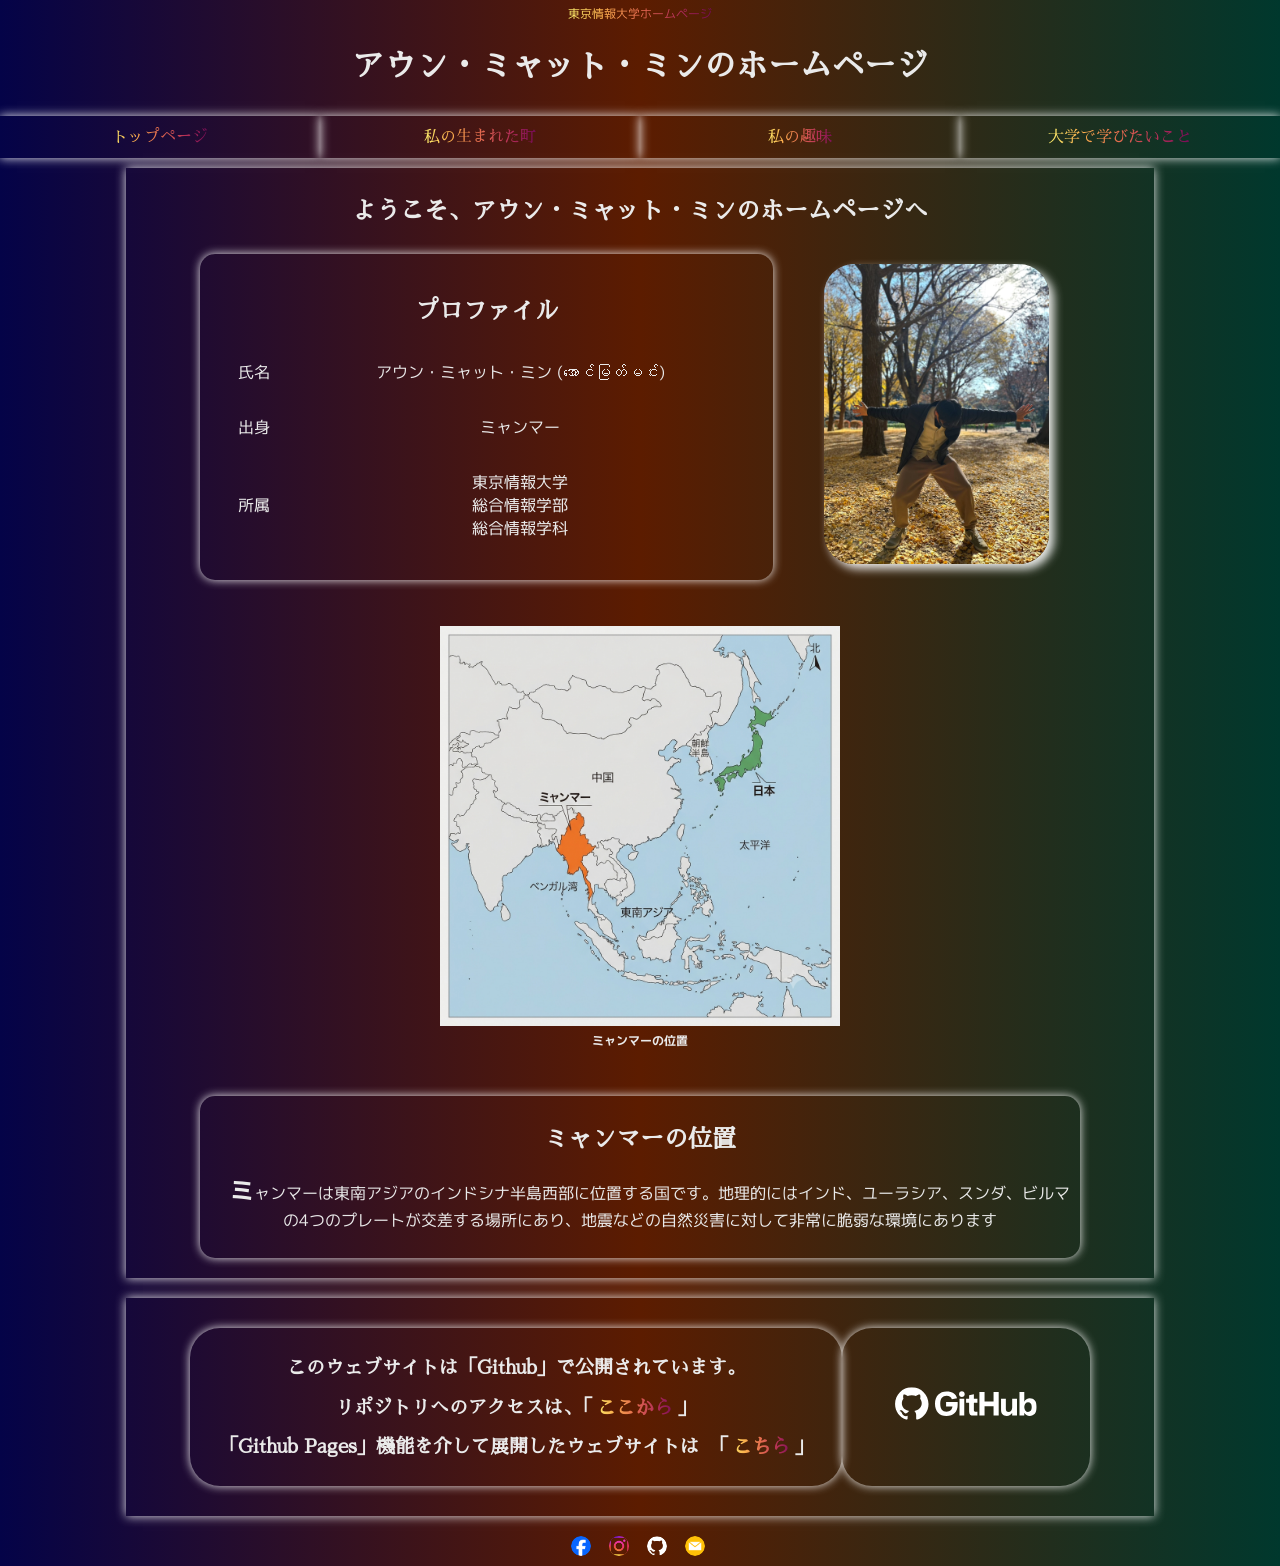
==== index.html @ e5d96475 "Add break line for more readiablity" ====
<!doctype html>
<html lang="ja">
  <head>
    <meta charset="utf-8" />
    <meta name="author" content="J26002 アウンミャットミン" />
    <meta name="description" content="アウンミャットミンのホームページ" />
    <meta name="viewport" content="width=device-width, initial-scale=1.0">
    <meta property="og:title" content="Aung Myat Min's Portfolio">
    <meta property="og:type" content="wesite">
    <meta property="og:url" content="https://amm1902.github.io/My-site/">
    <meta property="og:image" content="./image/profile-pic.jpg">
    <meta property="og:description" content="A simple website for My profile">
    <title>アウンミャットミンのホームページ</title>
    <link href="./style.css" rel="stylesheet" />
    <link href="https://fonts.googleapis.com/css?family=Sawarabi+Mincho" rel="stylesheet">
    <link href="https://fonts.googleapis.com/css?family=M+PLUS+1p" rel="stylesheet">
  </head>
  <body>
    <header>
      <p id="sch-lnk"><a href="https://www.tuis.ac.jp">東京情報大学ホームページ</a></p>
      <h1>アウン・ミャット・ミンのホームページ</h1>
    </header>
    <nav>
      <ul>
        <li><a href="./index.html">トップページ</a></li>
        <li><a href="./town.html">私の生まれた町</a></li>
        <li><a href="./hobby.html">私の趣味</a></li>
        <li><a href="./dream.html">大学で学びたいこと</a></li>
      </ul>
    </nav>
    <main>
      <h2>ようこそ、アウン・ミャット・ミンのホームページへ</h2>
      <section class="flex-column-container">
        <article class="element profile">
          <h2>プロファイル</h2>
          <table id="profile-table">
            <tr>
              <td>氏名</td>
              <td>アウン・ミャット・ミン (အောင်မြတ်မင်း)</td>
            </tr>
            <tr>
              <td>出身</td>
              <td>ミャンマー</td>
            </tr>
            <tr>
              <td>所属</td>
              <td>東京情報大学<br>総合情報学部<br>総合情報学科</td>
            </tr>
          </table>
        </article>
        <figure class="element profile-pic">
          <img src="./image/profile-pic.jpg" alt="アウンミャットミン">
        </figure>
      </section>
      <section class="flex-row-container">
        <article class="element">
          <figure id="mm-map">
            <img src="./image/mm-map.png" alt="Myanmar Map">
            <figcaption>ミャンマーの位置</figcaption>
          </figure>
        </article>
        <article class="element">
          <h2>ミャンマーの位置</h2>
          <p>ミャンマーは東南アジアのインドシナ半島西部に位置する国です。地理的にはインド、ユーラシア、スンダ、ビルマの4つのプレートが交差する場所にあり、地震などの自然災害に対して非常に脆弱な環境にあります</p>
        </article>
      </section>
    </main>
    <footer>
      <div class="flex-column-container repo-intro">
        <section class="element repo-text">
          <h3>このウェブサイトは「Github」で公開されています。</h3>
          <h3>リポジトリへのアクセスは、「<a href="https://github.com/AMM1902/My-site">ここから</a>」</h3>
          <h3>「Github Pages」機能を介して展開したウェブサイトは　「<a href="https://amm1902.github.io/My-site/">こちら</a>」</h3>
        </section>
        <section class="element repo-logo">
          <img src="./icon/GitHub_Lockup_White.svg" alt="Github logo">
        </section>
      </div>
      <address>
        <a href="https://www.facebook.com/share/1B2FfYjLx8/">
          <img class="social-icon" src="./icon/Facebook_Logo_Primary.png" alt="Facebook" />
        </a>
        <a href="https://www.instagram.com/aungmyatmin7012?igsh=cG5weXA1OWZ1bGN5">
          <img class="social-icon" src="./icon/Instagram_Glyph_Gradient.png" alt="Instagram" />
        </a>
        <a href="https://github.com/AMM1902">
          <img class="social-icon" src="./icon/GitHub_Invertocat_White.svg" alt="Github" />
        </a>
        <a href="mailto:j26002am@edu.tuis.ac.jp">
          <img class="social-icon" src="./icon/email.png" alt="Email" />
        </a>
      </address>
    </footer>
  </body>
</html>
---- style.css ----
html, body{
    margin: 0;
    padding: 0;
    background: linear-gradient(to right , #040348, #5c1c00, #00382d);
    color: #eaeaea;
    font-family: 'M PLUS 1p', sans-serif;
}

main, .repo-intro {
    max-width: 900px;
    padding: 1ch 5% 1ch;
    margin: 0 auto;
    box-shadow: 0 0 10px rgba(255, 255, 255, 0.9);

}

h1, h2, h3, #sch-lnk, address, nav{
    text-align: center;
}

h1, h2, h3, nav li{
    font-family: 'Gill Sans', 'Sawarabi Mincho', serif;
}

#sch-lnk{
    padding-top: 5px;
    padding-bottom: 5px;
    margin-top: 0;
    margin-bottom: 0;
    font-size: 12px;
}

nav li:has(a:hover), nav li:has(a:focus){
    background-image: linear-gradient(to right, #00382d, #040348);
}

a{
    text-decoration: none;
    background-image: linear-gradient(to right, #f9f871, #fbb04d, #e36a4e, #b12d56, #6a0458);
    color: transparent;
    background-clip: text;
    padding: 5px;
}

a:hover, a:focus{
    text-decoration: underline;
    background-image: linear-gradient(to left, #f9f871, #fbb04d, #e36a4e, #b12d56, #6a0458);
    color: transparent;
    background-clip: text;
}

nav{
    padding: 10px 0;
}

nav ul{
    list-style-type: none;
    padding-left: 0;
    margin: 0;
    height: 100%;
    display: flex;
    justify-content: center;
}

nav li{
    margin: 0;
    padding: 1% 5%;
    width:25%;
    max-height: 10%;
    box-shadow:0 0 10px rgba(255, 255, 255, 0.9);
}

main p{
    text-indent: 2ch;
    line-height: 1.5;
}

main p::first-letter{
    font-size: 150%;
    font-weight: bold;
}

.imp{
    font-weight: bold;
    color: red;
}

.flex-row-container{
    display: flex;
    flex-flow: column wrap;
}

.flex-column-container{
    display: flex;
    flex-flow: row wrap;
    /* justify-content: center; */
    /* align-items: center; */
}

.element{
    flex: 1;
    margin: 10px;
    padding: 10px;
    box-shadow: 0 0 10px rgba(255, 255, 255, 0.9);
    text-align: center;
    border-radius: 15px;
}

.profile{
    flex: 2;
    padding: 10px 20px;
    align-content: center; 
}

#profile-table{
    width: 100%;
}

#profile-table td{
    padding: 15px 5px;
}

.profile-pic{
    flex: 1;
    box-shadow: none;
}

.profile-pic img{
    border-radius: 30px;
    max-height: 300px;
    box-shadow: 5px 5px 10px rgba(255, 255, 255, 0.9);
}

.element:has(#mm-map){
    box-shadow: none;
}

#mm-map img{
    max-height: 400px;
}

.element p:has(img){
    line-height: 1;
    text-indent: 0;
}

.town img{
    height: 100%;
    max-height: 200px;
    width: 100%;
    max-width: 200px;
    border-radius: 10px;
    aspect-ratio: 1/1;
}

.location img{
    max-height: 300px;
    border-radius: 0;
}

.location:first-child{
    flex: 2;
    justify-content: center;
    margin: auto 0;
}

.location:last-child{
    flex: 1;
}

img{
    max-width: 100%;
    height: auto;
}

.hobby p{
    text-indent: 0;
}

#music li{
    list-style-type: "\266B";
    padding-left: 1em;
    margin-bottom: 0.5em;
}

#reading li{
    list-style-type: "\1F4D6";
    padding-left: 1em;
    margin-bottom: 0.5em;
}

#music{
    background-image: url(./icon/musical-note.png);
    background-repeat: no-repeat;
    background-size: 30% 20%;
    background-position: right 25% top 15%;
}

#reading{
    background-image: url(./icon/read.png);
    background-repeat: no-repeat;
    background-size: 20% auto;
    background-position: right 5% top 15%;
}

.novel{
    min-height: 420px;
    max-height: 600px;
}

.cover img{
    max-height: 480px;
    min-height: 350px;
}

.cover p a{
    line-height: 1.5;
}

.cover{
    flex: 2;
}

.descript{
    flex: 3;
}

.dream{
    align-items: center;
}

.study{
    flex: 2;
    padding: 20px 20px;
}

.study-icon{
    flex: 1;
    box-shadow: none;
}

.study-icon img{
    background-color: transparent;
    border-radius: 25%;
    box-shadow: 10px 10px 10px rgba(255, 255, 255, 0.9);
}

.photo-label, figcaption{
    font-size: 12px;
    font-weight: bold;
}

.photo-credit{
    font-size: 8px;
    line-height: 1;
    text-align: center;
    margin: 0;
    padding: 0;
}

#population{
    /*background-image: linear-gradient(to left bottom, #970d5c, #841664, #6e1e6a, #56246c, #3b276b, #2d3373, #1b3c78, #00457b, #005a88, #006f8e, #00828f, #32948e);*/
    margin: 0 auto;
    width:100%;
    text-align: center;
}

.repo-intro{
    margin-top: 20px;
    margin-bottom: 10px;
}

.repo-intro .element{
    margin: 20px 0;
    border-radius: 30px;
}

.repo-text{
    flex: 4;
}

.repo-logo{
    flex: 1;
    padding: 5% 5%;
}

.repo-logo img{
    width: 90%;
    height: 90%;
}

address{
    font-size: 12px;
    padding: 10px 0;
}

.social-icon{
    width: 20px;
    height: 20px;
    vertical-align: middle;
    border-radius: 50%;
    margin-right: 5px;
}

.social-icon:hover{
    box-shadow: 0 0 10px #dadadaaa;
}
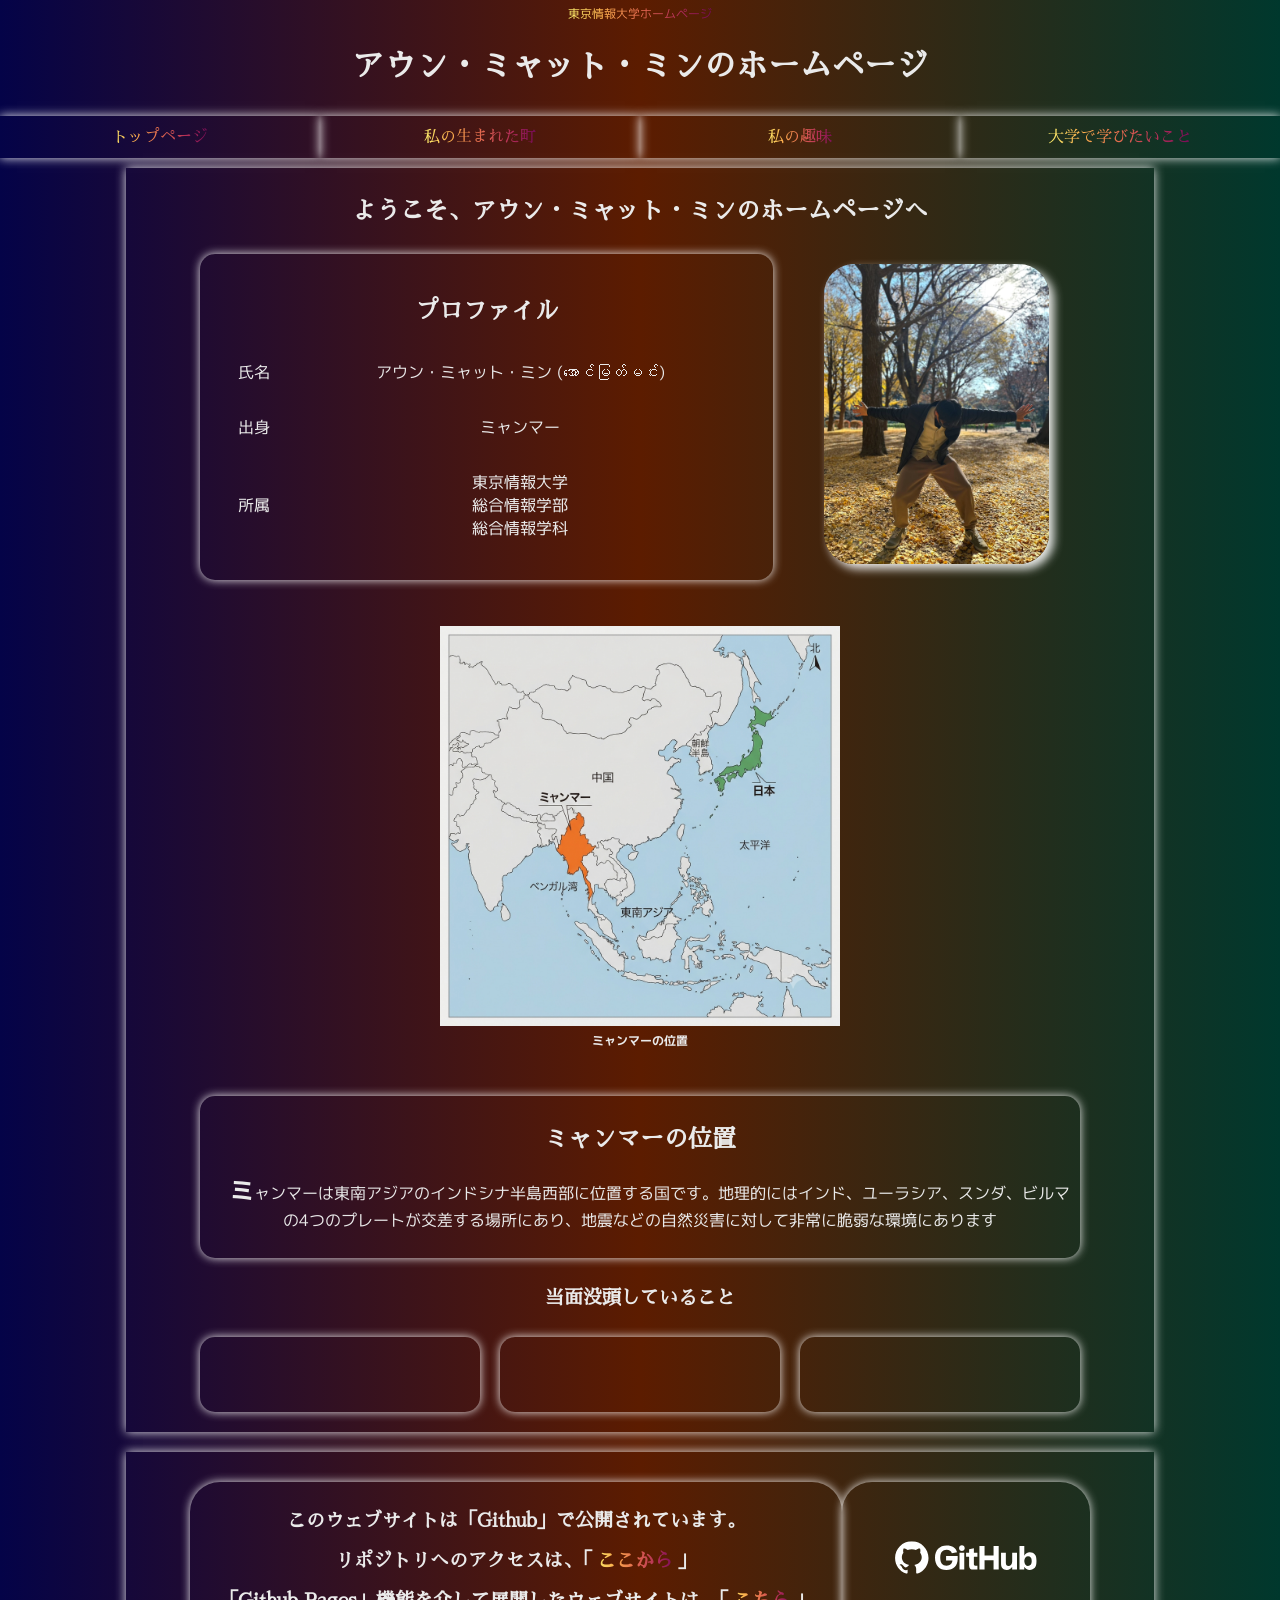
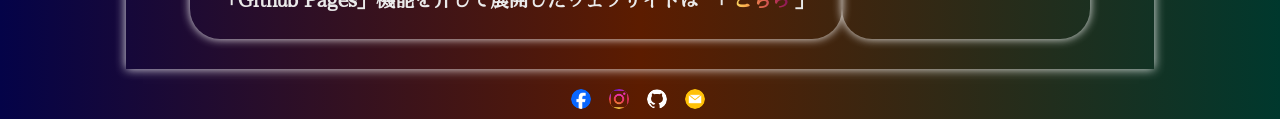
==== commit bb397baa: "Add new section about things I'm engaging currently" ====
--- a/index.html
+++ b/index.html
@@ -64,6 +64,27 @@
           <p>ミャンマーは東南アジアのインドシナ半島西部に位置する国です。地理的にはインド、ユーラシア、スンダ、ビルマの4つのプレートが交差する場所にあり、地震などの自然災害に対して非常に脆弱な環境にあります</p>
         </article>
       </section>
+      <h3>当面没頭していること</h3>
+      <section class="flex-column-container">
+        <article class="element">
+          <figure>
+            <img src="" alt="">
+            <figcaption></figcaption>
+          </figure>
+        </article>
+        <article class="element">
+          <figure>
+            <img src="" alt="">
+            <figcaption></figcaption>
+          </figure>
+        </article>
+        <article class="element">
+          <figure>
+            <img src="" alt="">
+            <figcaption></figcaption>
+          </figure>
+        </article>
+      </section>
     </main>
     <footer>
       <div class="flex-column-container repo-intro">
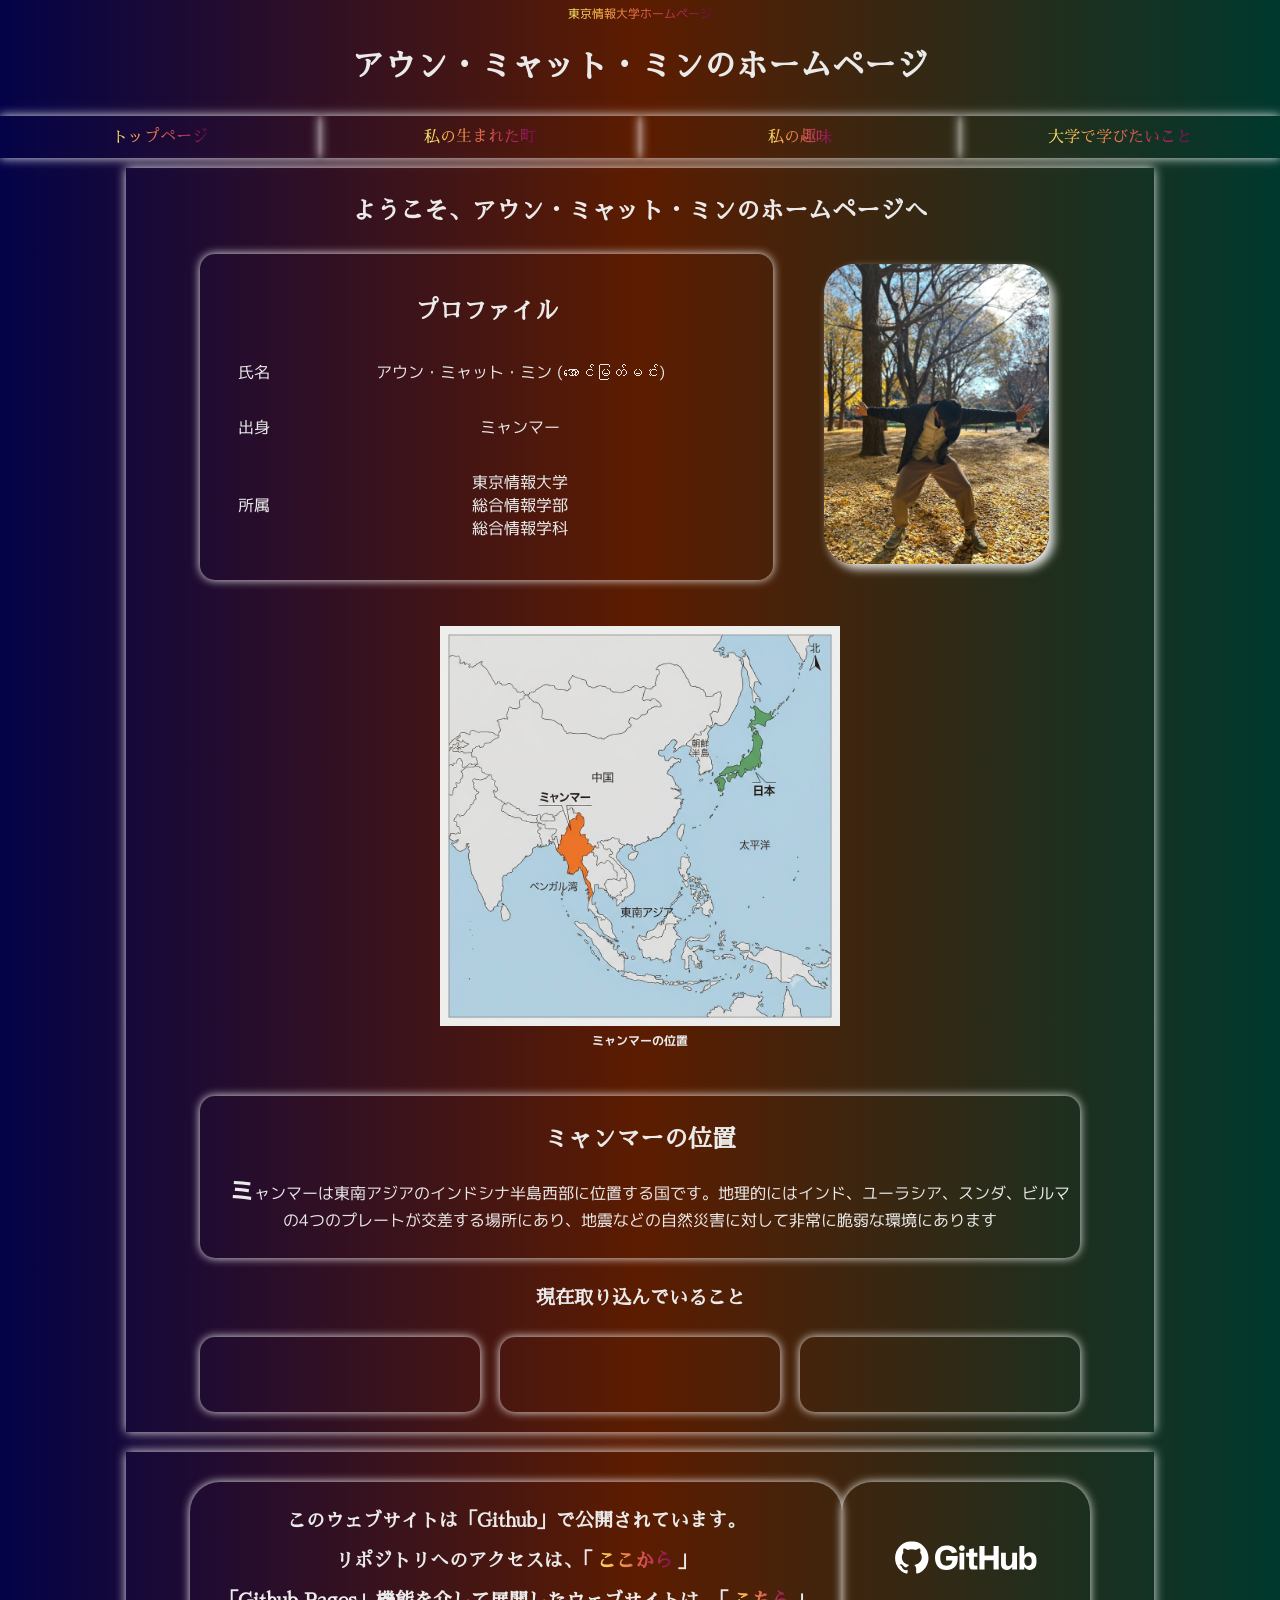
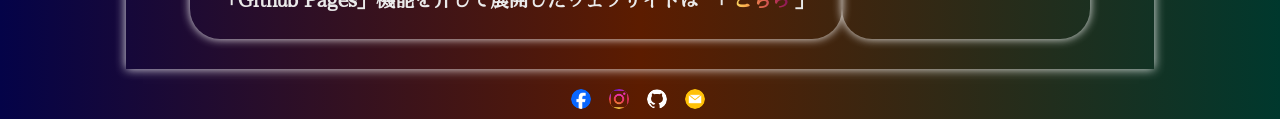
==== commit db9ef2e4: "Change the title of activity section to more accurate one" ====
--- a/index.html
+++ b/index.html
@@ -64,7 +64,7 @@
           <p>ミャンマーは東南アジアのインドシナ半島西部に位置する国です。地理的にはインド、ユーラシア、スンダ、ビルマの4つのプレートが交差する場所にあり、地震などの自然災害に対して非常に脆弱な環境にあります</p>
         </article>
       </section>
-      <h3>当面没頭していること</h3>
+      <h3>現在取り込んでいること</h3>
       <section class="flex-column-container">
         <article class="element">
           <figure>
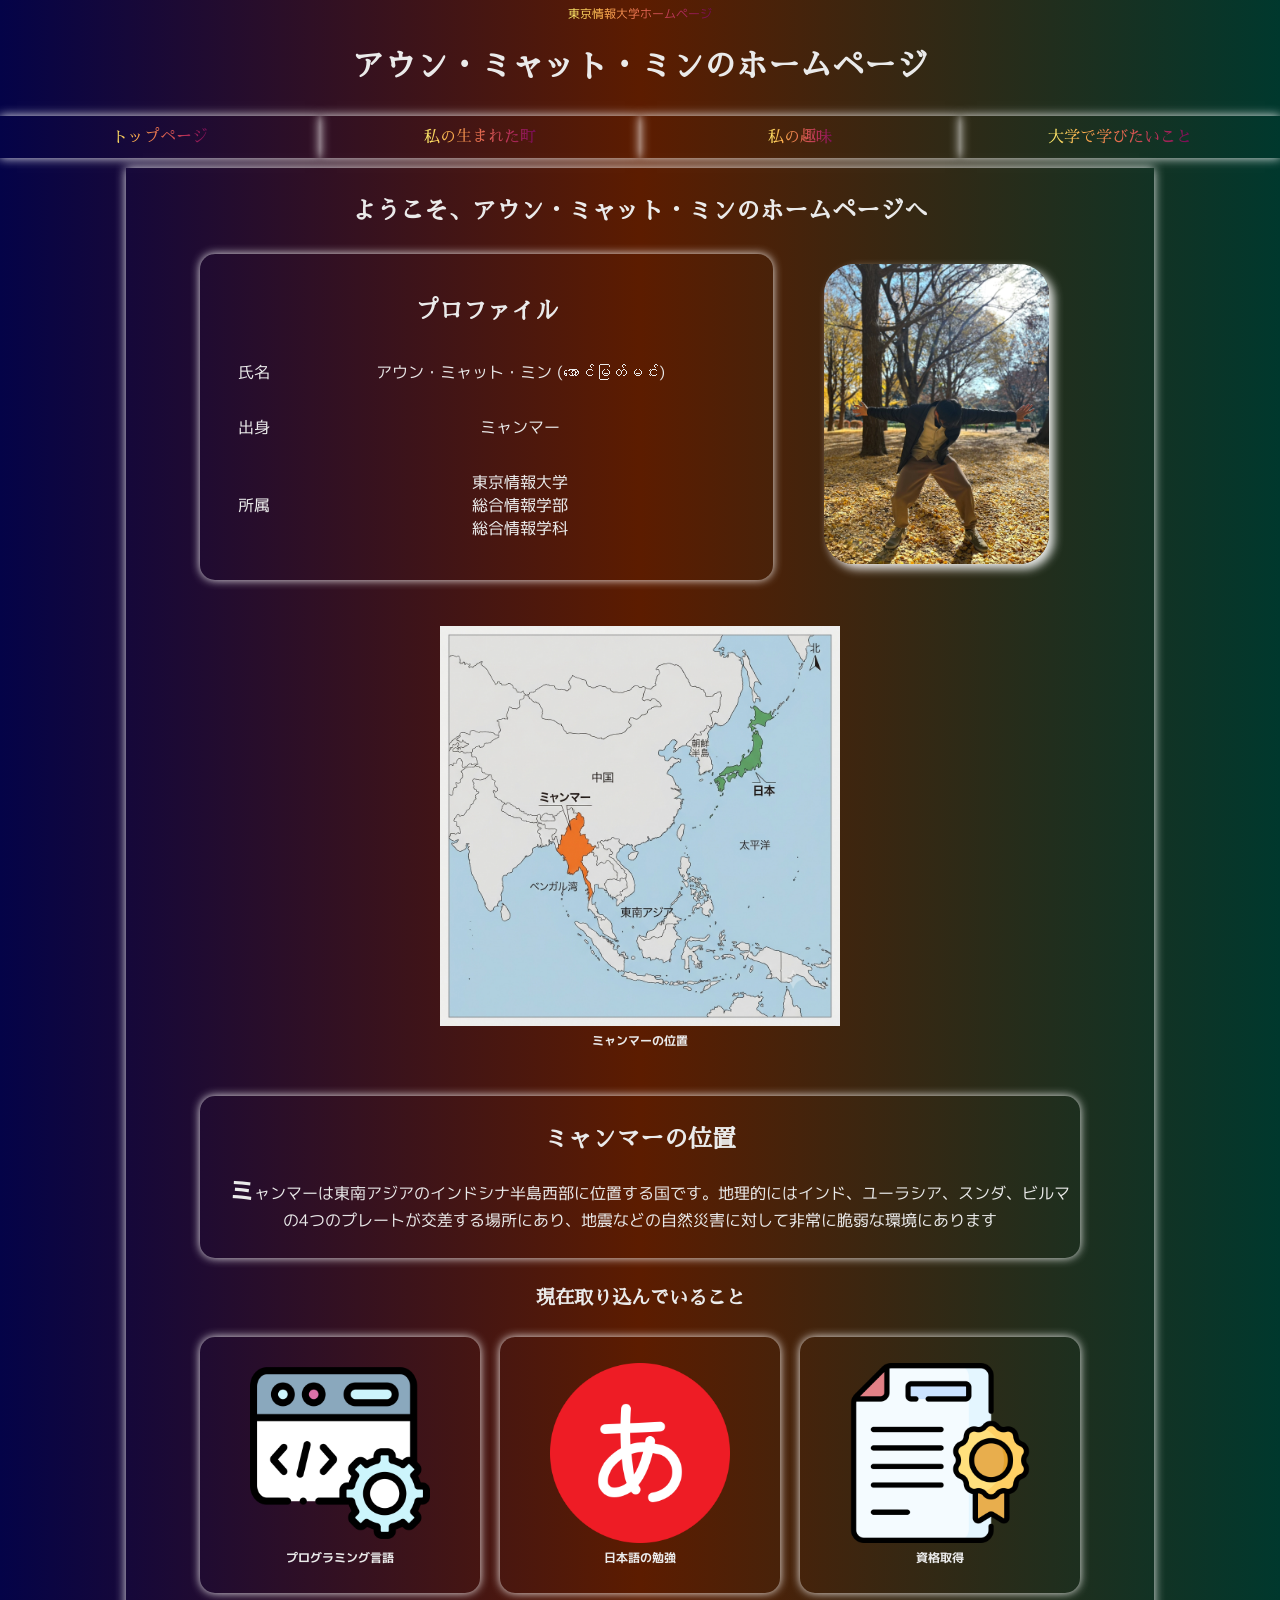
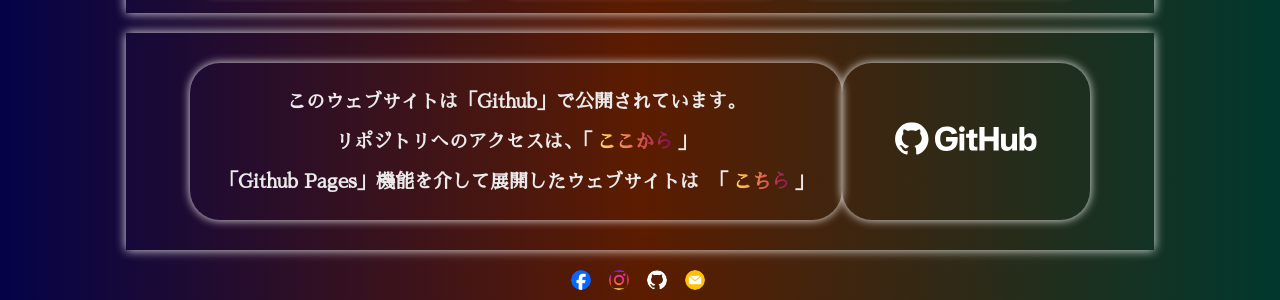
==== commit 76476b7e: "Add new icons to activity section with respective titles" ====
--- a/index.html
+++ b/index.html
@@ -68,20 +68,20 @@
       <section class="flex-column-container">
         <article class="element">
           <figure>
-            <img src="" alt="">
-            <figcaption></figcaption>
+            <img src="./icon/coding.png" alt="programming icon">
+            <figcaption>プログラミング言語</figcaption>
           </figure>
         </article>
         <article class="element">
           <figure>
-            <img src="" alt="">
-            <figcaption></figcaption>
+            <img src="./icon/japanese-alphabet.png" alt="Japanese Language icon">
+            <figcaption>日本語の勉強</figcaption>
           </figure>
         </article>
         <article class="element">
           <figure>
-            <img src="" alt="">
-            <figcaption></figcaption>
+            <img src="./icon/certificate.png" alt="Certificate icon">
+            <figcaption>資格取得</figcaption>
           </figure>
         </article>
       </section>
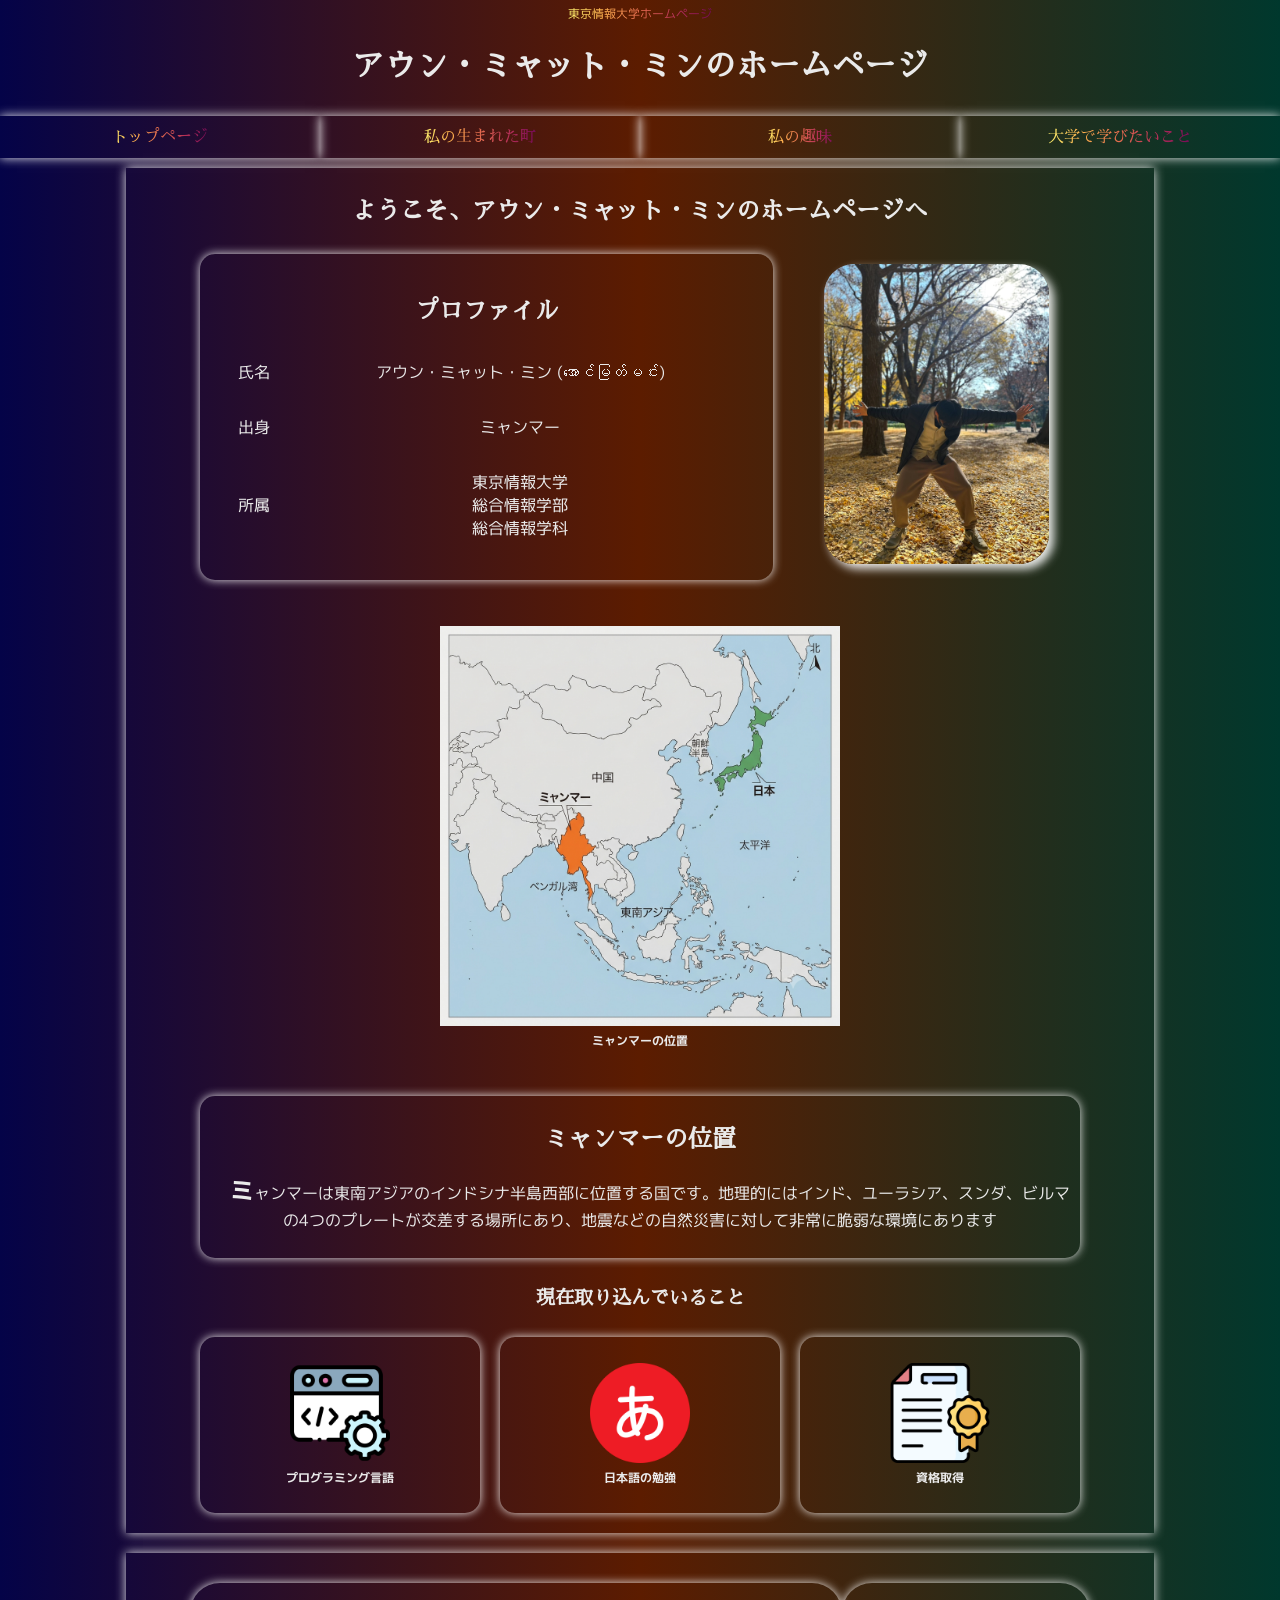
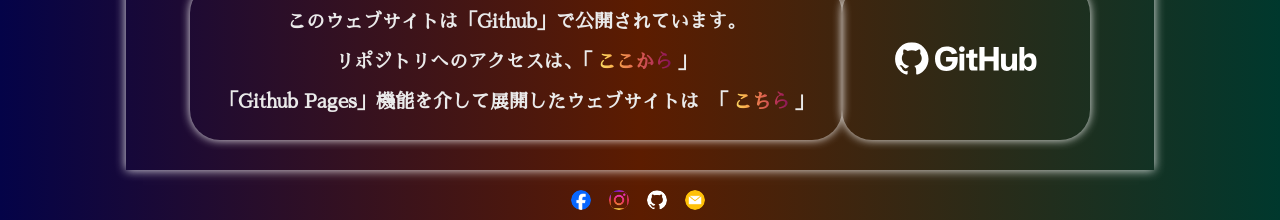
==== commit be50a2aa: "Limit sizes of icons of activity section" ====
--- a/index.html
+++ b/index.html
@@ -65,7 +65,7 @@
         </article>
       </section>
       <h3>現在取り込んでいること</h3>
-      <section class="flex-column-container">
+      <section class="flex-column-container activity">
         <article class="element">
           <figure>
             <img src="./icon/coding.png" alt="programming icon">
--- a/style.css
+++ b/style.css
@@ -139,6 +139,10 @@
     max-height: 400px;
 }
 
+.activity img{
+    max-width: 100px;
+}
+
 .element p:has(img){
     line-height: 1;
     text-indent: 0;
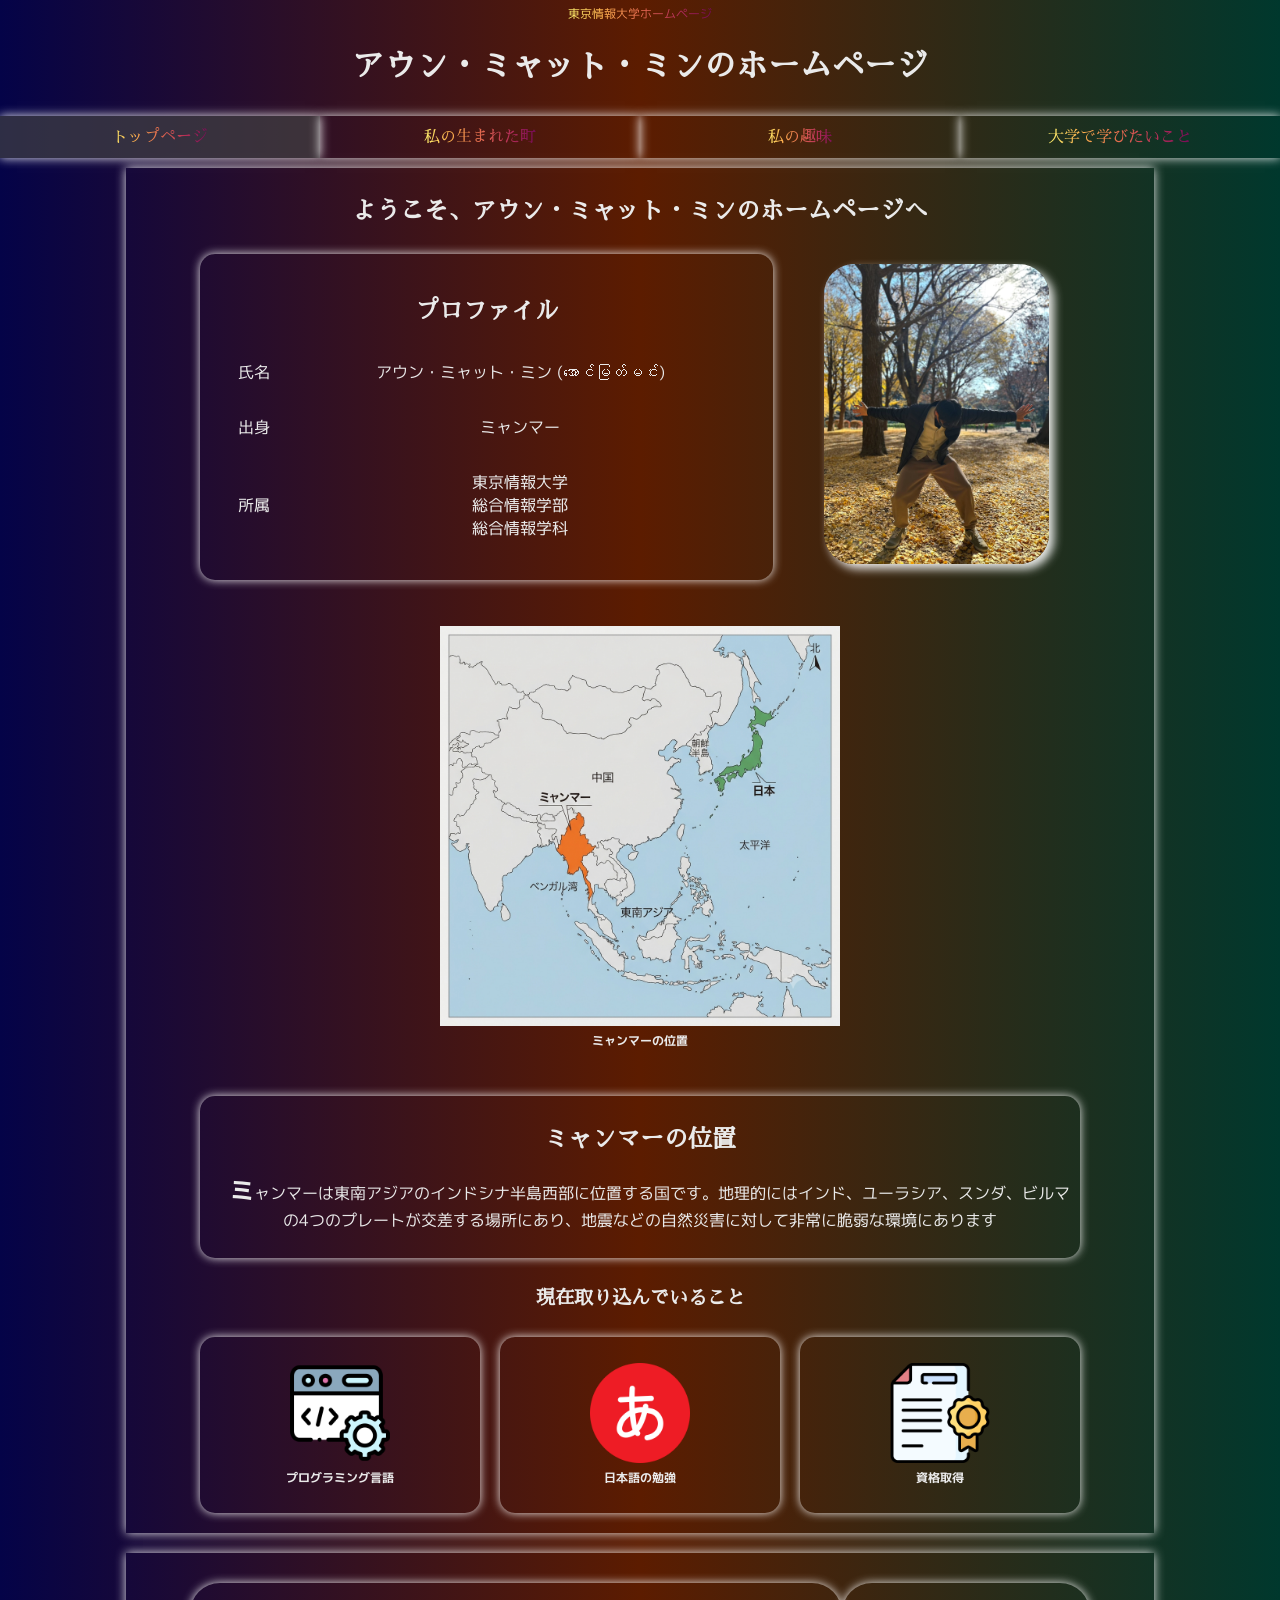
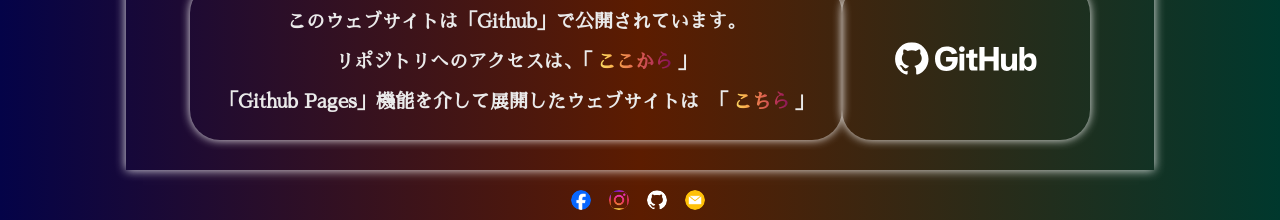
==== commit 46a8215e: "Add style for indication of current page in nav panel" ====
--- a/index.html
+++ b/index.html
@@ -22,7 +22,7 @@
     </header>
     <nav>
       <ul>
-        <li><a href="./index.html">トップページ</a></li>
+        <li class="is-here"><a href="./index.html">トップページ</a></li>
         <li><a href="./town.html">私の生まれた町</a></li>
         <li><a href="./hobby.html">私の趣味</a></li>
         <li><a href="./dream.html">大学で学びたいこと</a></li>
--- a/style.css
+++ b/style.css
@@ -47,6 +47,10 @@
     background-image: linear-gradient(to left, #f9f871, #fbb04d, #e36a4e, #b12d56, #6a0458);
     color: transparent;
     background-clip: text;
+}
+
+.is-here{
+    background-color: #444444aa;
 }
 
 nav{
@@ -200,6 +204,14 @@
     background-position: right 25% top 15%;
 }
 
+.element:has(iframe){
+    box-shadow: none;
+}
+
+iframe{
+    border-radius: 10px;
+}
+
 #reading{
     background-image: url(./icon/read.png);
     background-repeat: no-repeat;
@@ -209,16 +221,17 @@
 
 .novel{
     min-height: 420px;
-    max-height: 600px;
+    min-height: 600px;
 }
 
 .cover img{
     max-height: 480px;
     min-height: 350px;
-}
-
-.cover p a{
-    line-height: 1.5;
+    border-radius: 10px;
+}
+
+.cover p {
+    line-height: 2;
 }
 
 .cover{
@@ -227,6 +240,13 @@
 
 .descript{
     flex: 3;
+    padding: 20px;
+}
+
+.descript div{
+    height: 100%;
+    display: grid;
+    align-items: center;
 }
 
 .dream{
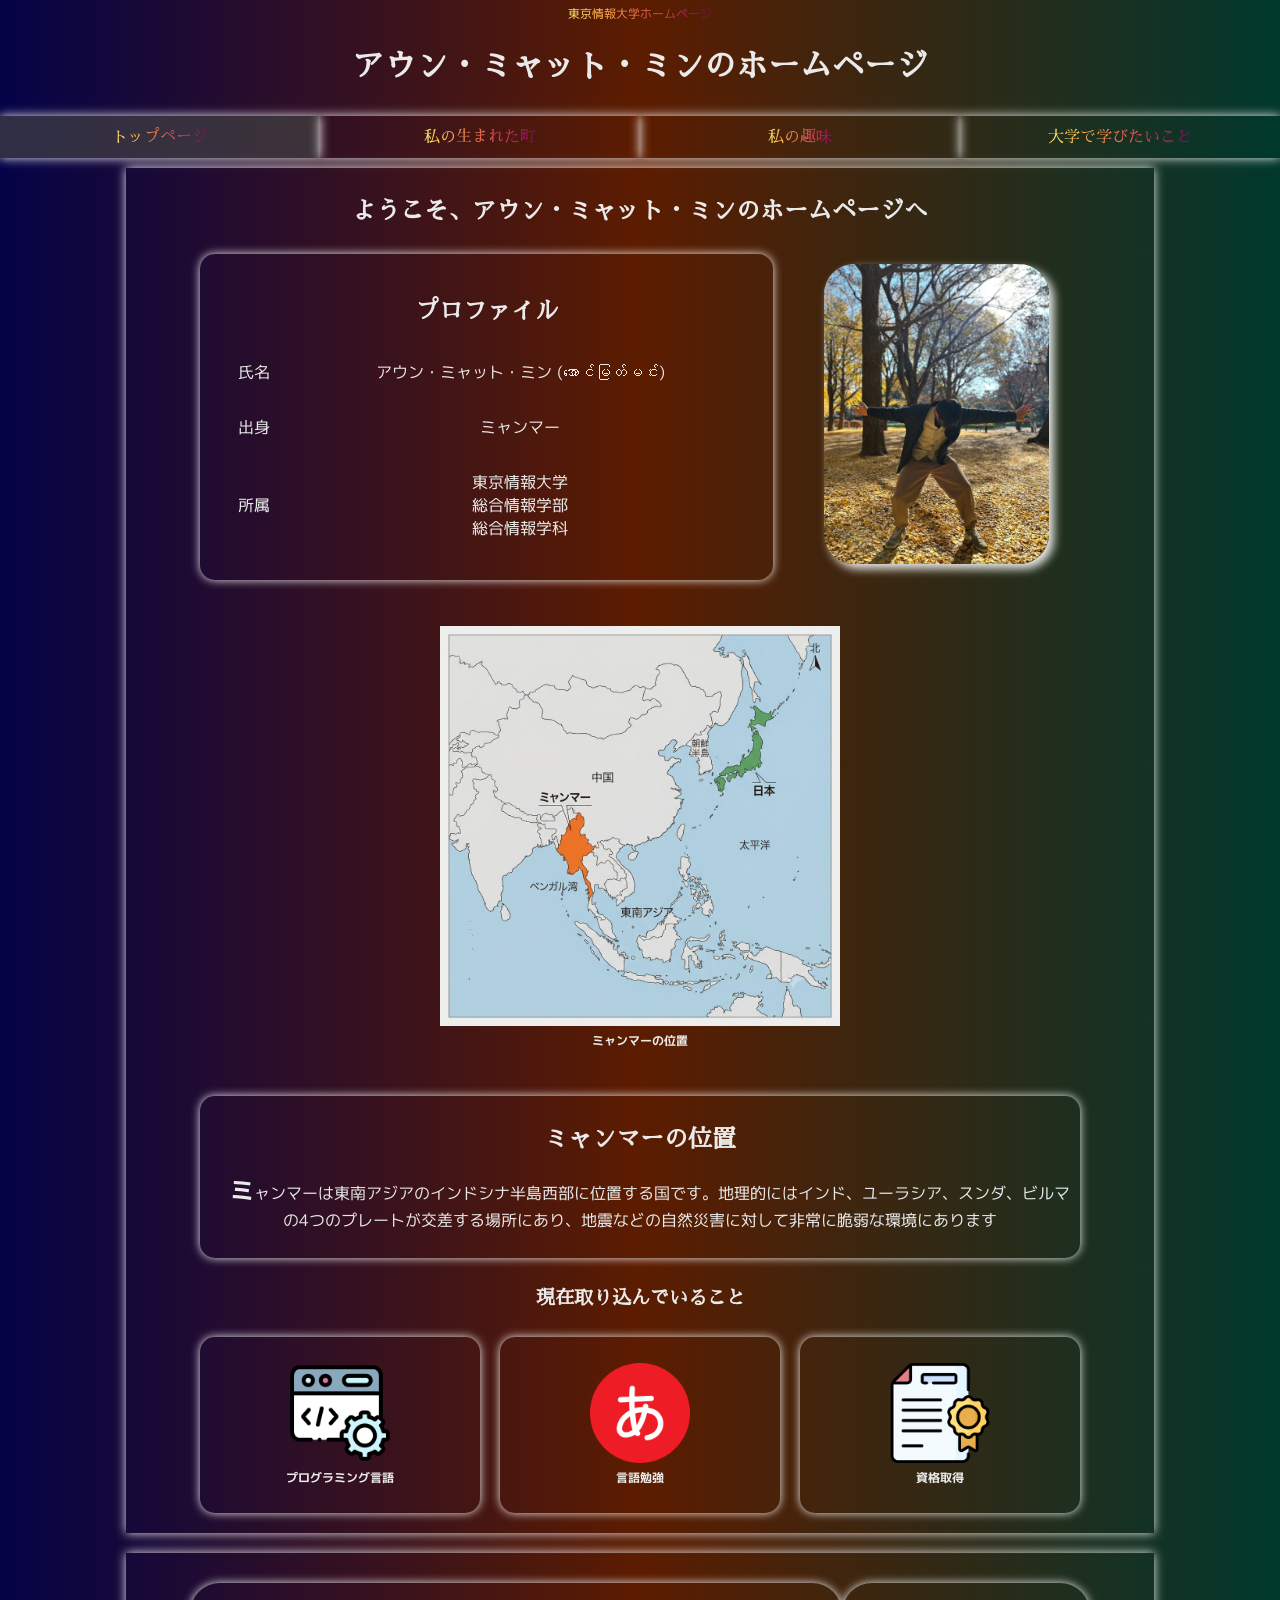
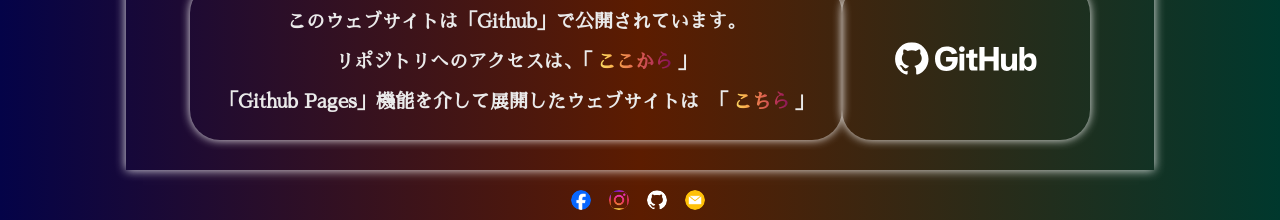
==== commit 9a20ca87: "Change the caption of language study" ====
--- a/index.html
+++ b/index.html
@@ -75,7 +75,7 @@
         <article class="element">
           <figure>
             <img src="./icon/japanese-alphabet.png" alt="Japanese Language icon">
-            <figcaption>日本語の勉強</figcaption>
+            <figcaption>言語勉強</figcaption>
           </figure>
         </article>
         <article class="element">
